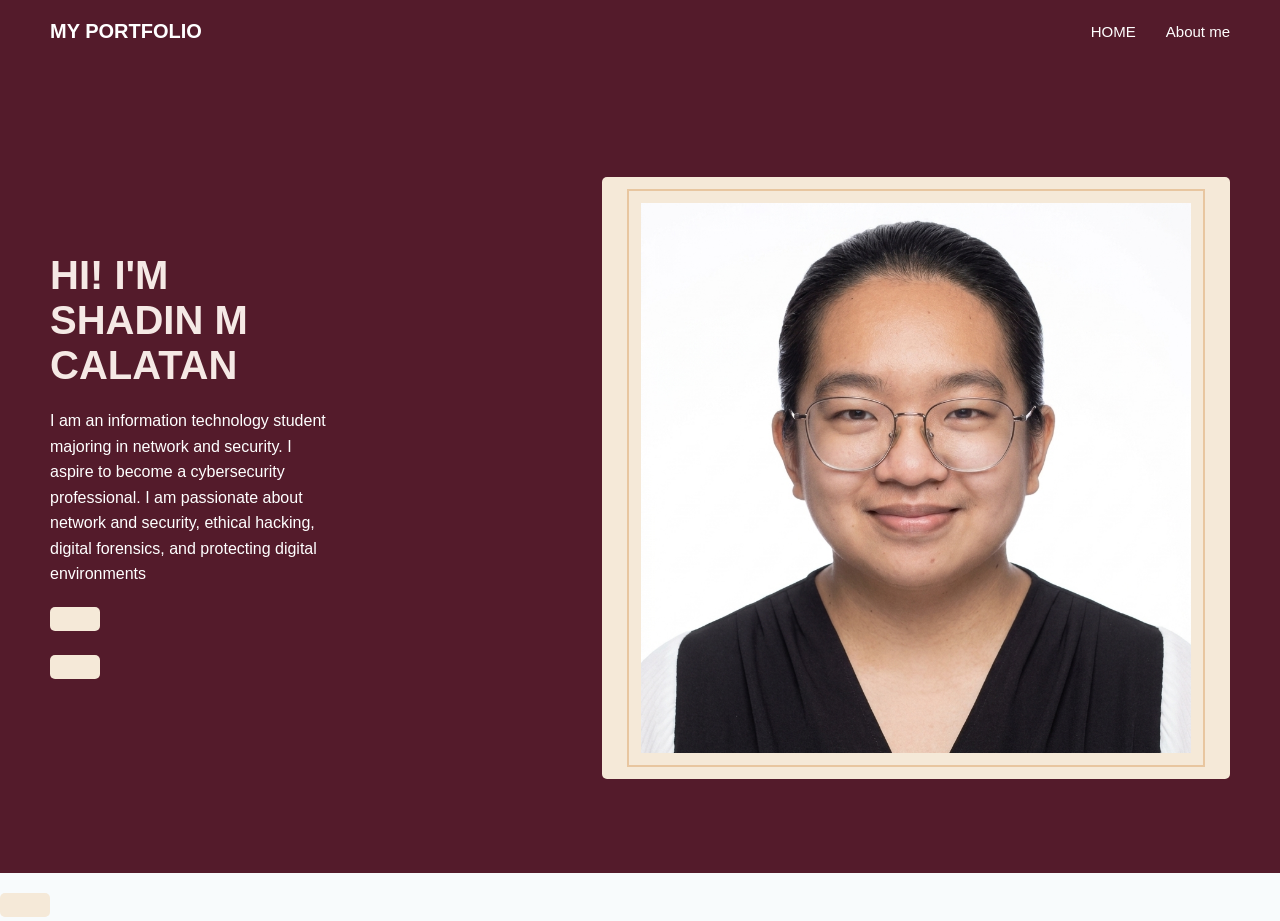
==== index.html @ 1f5990b4 "Update index.html" ====
<!DOCTYPE html>
<html>
  <head>
    <title>website portfolio</title>
    <link rel="stylesheet" href="styles.css" />
  </head>
  <body>
    <nav>
      <h2>MY PORTFOLIO</h2>
      <div class="compile">
        <ul>
      <li><a href="index.html">HOME</a></li>
      <li><a href="about me.html">About me</a></li>
        </ul>
      </div>
    </nav>
  <section id="home">
    <div class="page">
      <div class="intro">
        <h1>HI! I'M SHADIN M CALATAN</h1>
      <p>
         I am an information technology student majoring in network and security. 
        I aspire to become a cybersecurity professional. I am passionate about network and security, ethical hacking, digital forensics, and protecting digital environments
      </p>
        <a href="about me.html" class="about-button"About me→</a>
      </div>
    </div>
  <div class="picture">
      <img src="formal.png" alt="formal">
    </div>

  
    </section>
    
  </body>
</html>
---- styles.css ----
/* =====================================
   GENERAL SETTINGS
===================================== */

* {
    margin: 0;
    padding: 0;
    box-sizing: border-box;
}

html {
    scroll-behavior: smooth;
}

body {
    font-family: Arial, sans-serif;
    background-color: #f8fbfc;
    color: #142d4b;
}

/* =====================================
   NAVIGATION
===================================== */

nav {
    background-color: #541B2B;
    padding: 20px 50px;
   display: flex;
   justify-content: space-between;
   align-items: center;
}

nav h2{
    color: white;
    font-size: 20px;
}

.compile ul{
   display: flex;
    list-style: none;
    gap: 30px;
}

.compile ul li a {
    color: white;
    text-decoration: none;
    font-size: 15px;
}

/* =====================================
   HOME PAGE
===================================== */

#home {
    background-color: #541B2B;
    min-height: 90vh;
    padding: 50px;
    display: flex;
    justify-content: space-around;
    align-items: center;
}

/* INTRODUCTION */

.intro {
    width: 50%;
}

.intro h1 {
    color: #F5E9E5;
    font-size: 40px;
    margin-bottom: 20px;
}

.intro p {
    color: white;
    font-size: 16px;
    line-height: 1.6;
}

/* HOME PICTURE */

.picture {
    background-color: #F5E9D8;
    padding: 12px;
    border: 2px solid #E8C6A0;
}

.picture img {
    width: 550px;
    height: 550px;
    object-fit: cover;
    display: block;
}

/* =====================================
   ABOUT ME PAGE
===================================== */

/*ABOUT ME BACKGROUND*/

#about-me {
    background-color: #F5E9D8;
    min-height: 100vh;
    padding: 50px;
}

.about-button {
    display: inline-block;
    background-color: #F5E9D8;
    color: #541B2B;
    padding: 12px 25px;
    margin-top: 20px;
    text-decoration: none;
    border-radius: 5px;
    font-size: 16px;
}

.about-button:hover {
    background-color: #E8C6A0;
}

/* ABOUT ME TITLE */

.main {
    background-color: #541B2B;
    text-align: center;
    padding: 30px;
    margin-bottom: 30px;
}

.main h1 {
    color: white;
    font-size: 32px;
}

/* ABOUT ME CONTENT */

.personal-intro {
    display: grid;
    grid-template-columns: 1fr 1fr;
    gap: 25px;
}

/* INFORMATION CARDS */

.personal-info,
.education,
.personal-intrest,
.my-information {
    background-color: white;
    padding: 25px;
    border: 1px solid #E8DCD5;
}

/* CARD HEADINGS */

.personal-intro h3 {
    color: #541B2B;
    font-size: 20px;
    margin-bottom: 15px;
}

/* CARD PARAGRAPHS */

.personal-intro p {
    color: #333333;
    font-size: 15px;
    line-height: 1.6;
    margin-bottom: 10px;
}

/* PERSONAL INTEREST AND ABOUT ME DESCRIPTION */

.personal-intrest p,
.my-information p {
    text-align: justify;
}

/* PREVIOUS BUTTON */

.previous-button {
    display: inline-block;
    background-color: #541B2B;
    color: white;
    padding: 10px 20px;
    margin-bottom: 20px;
    text-decoration: none;
    border-radius: 5px;
}

.previous-button:hover {
    background-color: #7A3045;
}

/* CLICKABLE CARD TITLES */

.personal-intro summary {
    color: #541B2B;
    font-size: 20px;
    font-weight: bold;
    cursor: pointer;
    margin-bottom: 15px;
}

/* =====================================
   TABLET RESPONSIVE
===================================== */

@media (max-width: 800px) {

    #about-me {
        padding: 30px;
    }

    .personal-intro {
        grid-template-columns: 1fr;
    }

}

/* =====================================
   MOBILE RESPONSIVE
===================================== */

@media (max-width: 600px) {

    nav {
        padding: 15px;
    }

    .compile ul {
        justify-content: center;
        gap: 20px;
    }

    #about-me {
        padding: 20px;
    }

    .main h1 {
        font-size: 24px;
    }

    .personal-intro {
        grid-template-columns: 1fr;
        gap: 15px;
    }

    .personal-info,
    .education,
    .personal-intrest,
    .my-information {
        padding: 20px;
    }

}
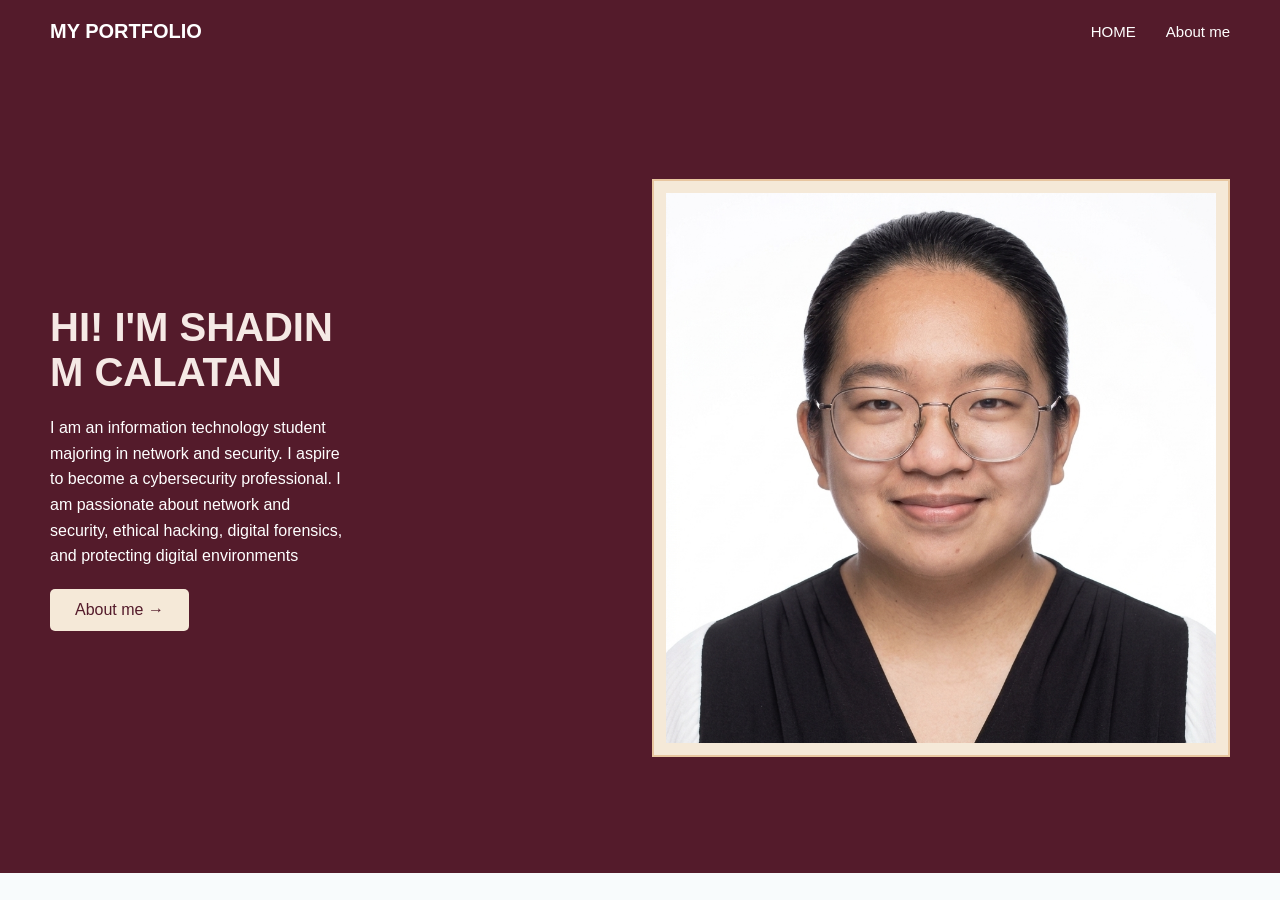
==== commit 461e31d2: "Update index.html" ====
--- a/index.html
+++ b/index.html
@@ -21,8 +21,8 @@
       <p>
          I am an information technology student majoring in network and security. 
         I aspire to become a cybersecurity professional. I am passionate about network and security, ethical hacking, digital forensics, and protecting digital environments
-      </p>
-        <a href="about me.html" class="about-button"About me→</a>
+</p>
+<a href="about me.html" class="about-button">About me →</a>
       </div>
     </div>
   <div class="picture">
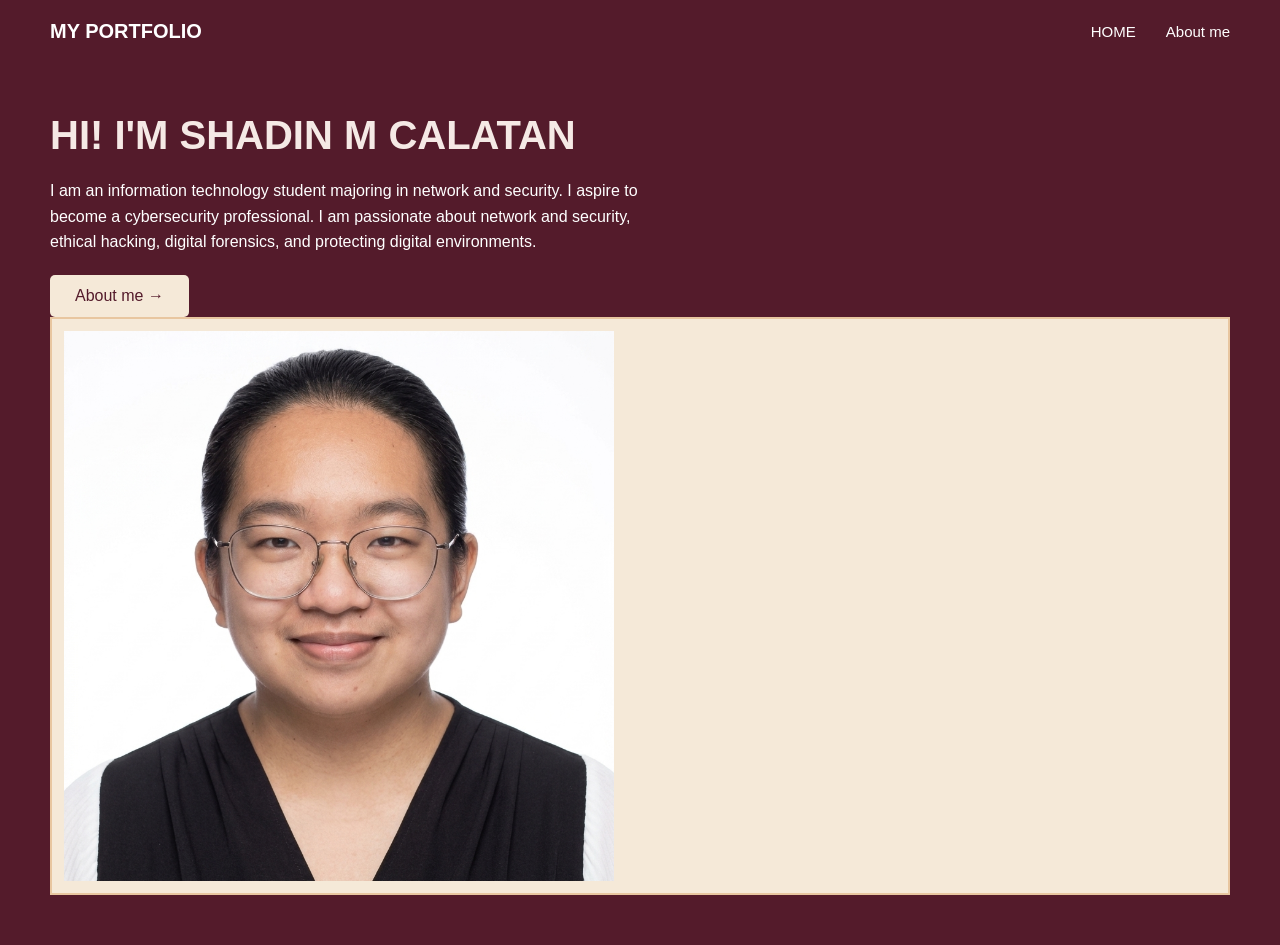
==== commit 91f665d4: "Update index.html" ====
--- a/index.html
+++ b/index.html
@@ -1,36 +1,54 @@
+
 <!DOCTYPE html>
 <html>
-  <head>
-    <title>website portfolio</title>
-    <link rel="stylesheet" href="styles.css" />
-  </head>
-  <body>
+<head>
+    <title>Website Portfolio</title>
+    <link rel="stylesheet" href="styles.css">
+</head>
+
+<body>
+
+    <!-- Navigation Bar -->
     <nav>
-      <h2>MY PORTFOLIO</h2>
-      <div class="compile">
-        <ul>
-      <li><a href="index.html">HOME</a></li>
-      <li><a href="about me.html">About me</a></li>
-        </ul>
-      </div>
+        <h2>MY PORTFOLIO</h2>
+
+        <div class="compile">
+            <ul>
+                <li><a href="index.html">HOME</a></li>
+                <li><a href="about me.html">About me</a></li>
+            </ul>
+        </div>
     </nav>
-  <section id="home">
-    <div class="page">
-      <div class="intro">
-        <h1>HI! I'M SHADIN M CALATAN</h1>
-      <p>
-         I am an information technology student majoring in network and security. 
-        I aspire to become a cybersecurity professional. I am passionate about network and security, ethical hacking, digital forensics, and protecting digital environments
-</p>
-<a href="about me.html" class="about-button">About me →</a>
-      </div>
-    </div>
-  <div class="picture">
-      <img src="formal.png" alt="formal">
-    </div>
 
-  
+    <!-- Home Section -->
+    <section id="home">
+
+        <div class="page">
+
+            <div class="intro">
+                <h1>HI! I'M SHADIN M CALATAN</h1>
+
+                <p>
+                    I am an information technology student majoring in
+                    network and security. I aspire to become a cybersecurity
+                    professional. I am passionate about network and security,
+                    ethical hacking, digital forensics, and protecting
+                    digital environments.
+                </p>
+
+                <a href="about me.html" class="about-button">
+                    About me →
+                </a>
+            </div>
+
+            <div class="picture">
+                <img src="formal.png" alt="My formal picture">
+            </div>
+
+        </div>
+
     </section>
-    
-  </body>
+
+</body>
 </html>
+
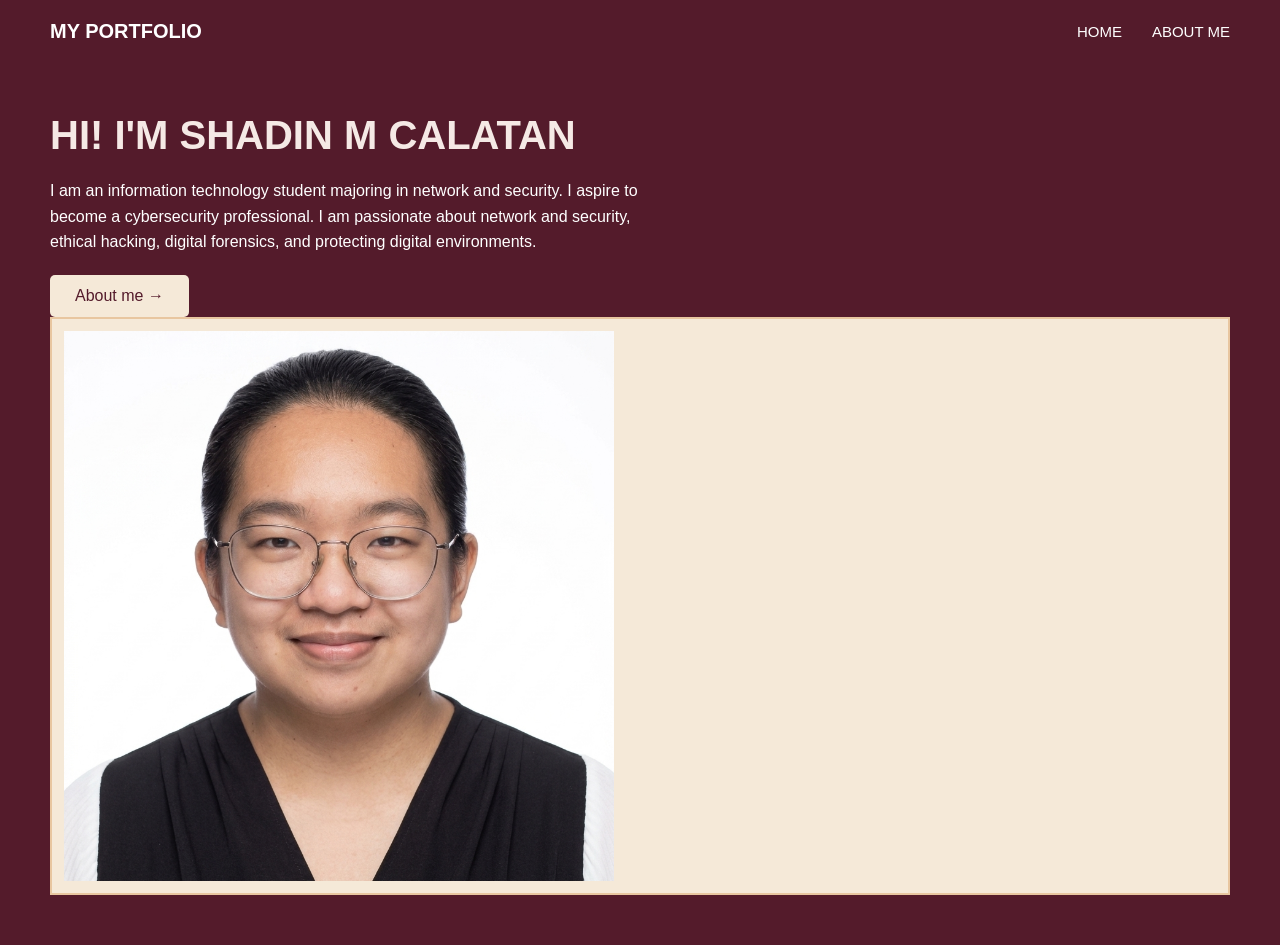
==== commit 2d95d4c6: "Update index.html" ====
--- a/index.html
+++ b/index.html
@@ -15,7 +15,7 @@
         <div class="compile">
             <ul>
                 <li><a href="index.html">HOME</a></li>
-                <li><a href="about me.html">About me</a></li>
+                <li><a href="about me.html">ABOUT ME</a></li>
             </ul>
         </div>
     </nav>
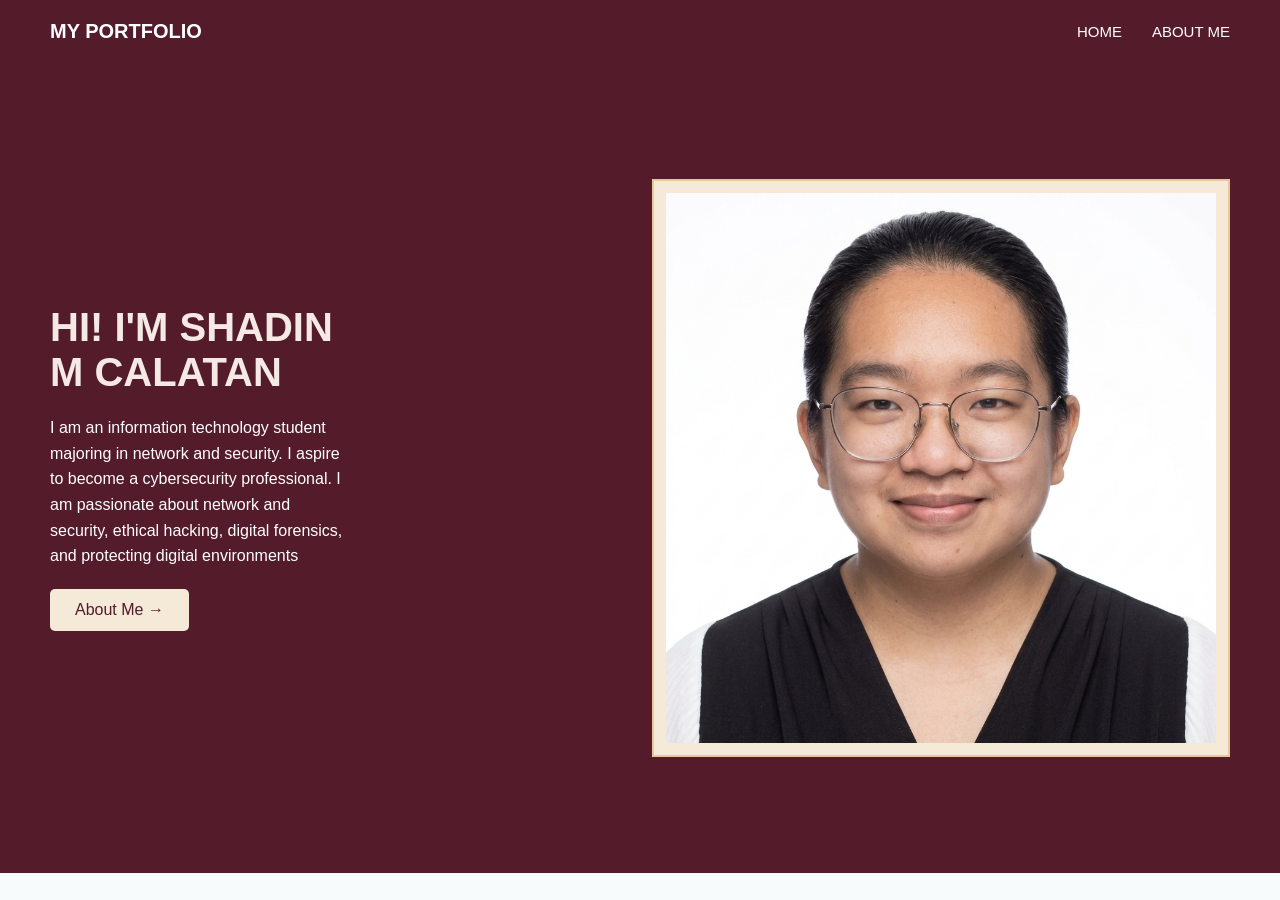
==== commit d3f3e81e: "Update index.html" ====
--- a/index.html
+++ b/index.html
@@ -1,54 +1,37 @@
-
 <!DOCTYPE html>
 <html>
-<head>
-    <title>Website Portfolio</title>
-    <link rel="stylesheet" href="styles.css">
-</head>
+  <head>
+    <title>website portfolio</title>
+    <link rel="stylesheet" href="styles.css" />
+  </head>
+  <body>
+    <nav>
+      <h2>MY PORTFOLIO</h2>
+      <div class="compile">
+        <ul>
+      <li><a href="index.html">HOME</a></li>
+      <li><a href="about me.html">ABOUT ME</a></li>
+        </ul>
+      </div>
+    </nav>
+  <section id="home">
+    <div class="page">
+      <div class="intro">
+        <h1>HI! I'M SHADIN M CALATAN</h1>
+      <p>
+         I am an information technology student majoring in network and security. 
+        I aspire to become a cybersecurity professional. I am passionate about network and security, ethical hacking, digital forensics, and protecting digital environments
+      </p>
+        <a href="about me.html" class="about-button">About Me →</a>
+      </div>
+    </div>
+  <div class="picture">
+      <img src="formal.png" alt="formal">
+    </div>
 
-<body>
-
-    <!-- Navigation Bar -->
-    <nav>
-        <h2>MY PORTFOLIO</h2>
-
-        <div class="compile">
-            <ul>
-                <li><a href="index.html">HOME</a></li>
-                <li><a href="about me.html">ABOUT ME</a></li>
-            </ul>
-        </div>
-    </nav>
-
-    <!-- Home Section -->
-    <section id="home">
-
-        <div class="page">
-
-            <div class="intro">
-                <h1>HI! I'M SHADIN M CALATAN</h1>
-
-                <p>
-                    I am an information technology student majoring in
-                    network and security. I aspire to become a cybersecurity
-                    professional. I am passionate about network and security,
-                    ethical hacking, digital forensics, and protecting
-                    digital environments.
-                </p>
-
-                <a href="about me.html" class="about-button">
-                    About me →
-                </a>
-            </div>
-
-            <div class="picture">
-                <img src="formal.png" alt="My formal picture">
-            </div>
-
-        </div>
-
+  
     </section>
-
-</body>
+    
+  </body>
 </html>
 
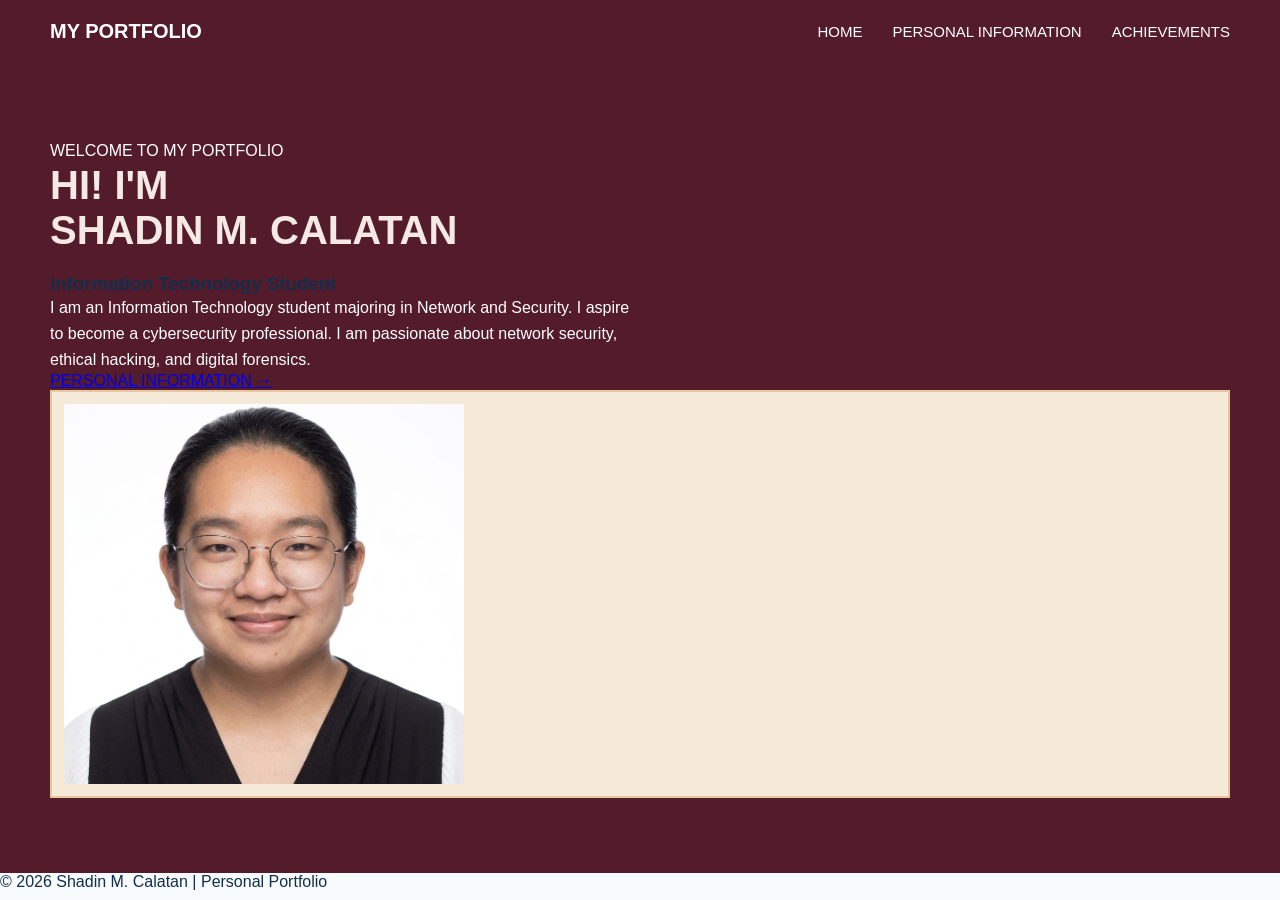
==== commit 12986d49: "Update index.html" ====
--- a/index.html
+++ b/index.html
@@ -1,37 +1,102 @@
+
 <!DOCTYPE html>
-<html>
-  <head>
-    <title>website portfolio</title>
-    <link rel="stylesheet" href="styles.css" />
-  </head>
-  <body>
-    <nav>
-      <h2>MY PORTFOLIO</h2>
-      <div class="compile">
-        <ul>
-      <li><a href="index.html">HOME</a></li>
-      <li><a href="about me.html">ABOUT ME</a></li>
-        </ul>
-      </div>
+<html lang="en">
+
+<head>
+    <meta charset="UTF-8">
+    <meta name="viewport" content="width=device-width, initial-scale=1.0">
+
+    <title>Home | Shadin M. Calatan</title>
+
+    <link rel="stylesheet" href="styles.css">
+</head>
+
+<body>
+
+    <!-- NAVIGATION BAR -->
+    <nav class="navbar">
+
+        <h2 class="logo">MY PORTFOLIO</h2>
+
+        <div class="compile">
+            <ul>
+                <li>
+                    <a href="index.html" class="active">HOME</a>
+                </li>
+
+                <li>
+                    <a href="personal information.html">
+                        PERSONAL INFORMATION
+                    </a>
+                </li>
+
+                <li>
+                    <a href="achivements.html">
+                        ACHIEVEMENTS
+                    </a>
+                </li>
+            </ul>
+        </div>
+
     </nav>
-  <section id="home">
-    <div class="page">
-      <div class="intro">
-        <h1>HI! I'M SHADIN M CALATAN</h1>
-      <p>
-         I am an information technology student majoring in network and security. 
-        I aspire to become a cybersecurity professional. I am passionate about network and security, ethical hacking, digital forensics, and protecting digital environments
-      </p>
-        <a href="about me.html" class="about-button">About Me →</a>
-      </div>
-    </div>
-  <div class="picture">
-      <img src="formal.png" alt="formal">
-    </div>
 
-  
+
+    <!-- HOME SECTION -->
+    <section id="home">
+
+        <div class="page">
+
+            <!-- LEFT SIDE: INTRODUCTION -->
+            <div class="intro">
+
+                <p class="welcome">WELCOME TO MY PORTFOLIO</p>
+
+                <h1>
+                    HI! I'M<br>
+                    SHADIN M. CALATAN
+                </h1>
+
+                <h3>Information Technology Student</h3>
+
+                <p>
+                    I am an Information Technology student majoring
+                    in Network and Security. I aspire to become a
+                    cybersecurity professional.
+
+                    I am passionate about network security,
+                    ethical hacking, and digital forensics.
+                </p>
+
+                <a href="personal information.html"
+                   class="personal-info-button">
+                    PERSONAL INFORMATION →
+                </a>
+
+            </div>
+
+
+            <!-- RIGHT SIDE: PROFILE PICTURE -->
+            <div class="picture">
+
+                <img src="formal.png"
+                     alt="My formal portrait">
+
+            </div>
+
+        </div>
+
     </section>
-    
-  </body>
+
+
+    <!-- FOOTER -->
+    <footer class="footer">
+
+        <p>
+            © 2026 Shadin M. Calatan | Personal Portfolio
+        </p>
+
+    </footer>
+
+</body>
 </html>
 
--- a/styles.css
+++ b/styles.css
@@ -87,8 +87,8 @@
 }
 
 .picture img {
-    width: 550px;
-    height: 550px;
+    width: 400px;
+    height: 380px;
     object-fit: cover;
     display: block;
 }
@@ -257,3 +257,4 @@
 }
 
 
+
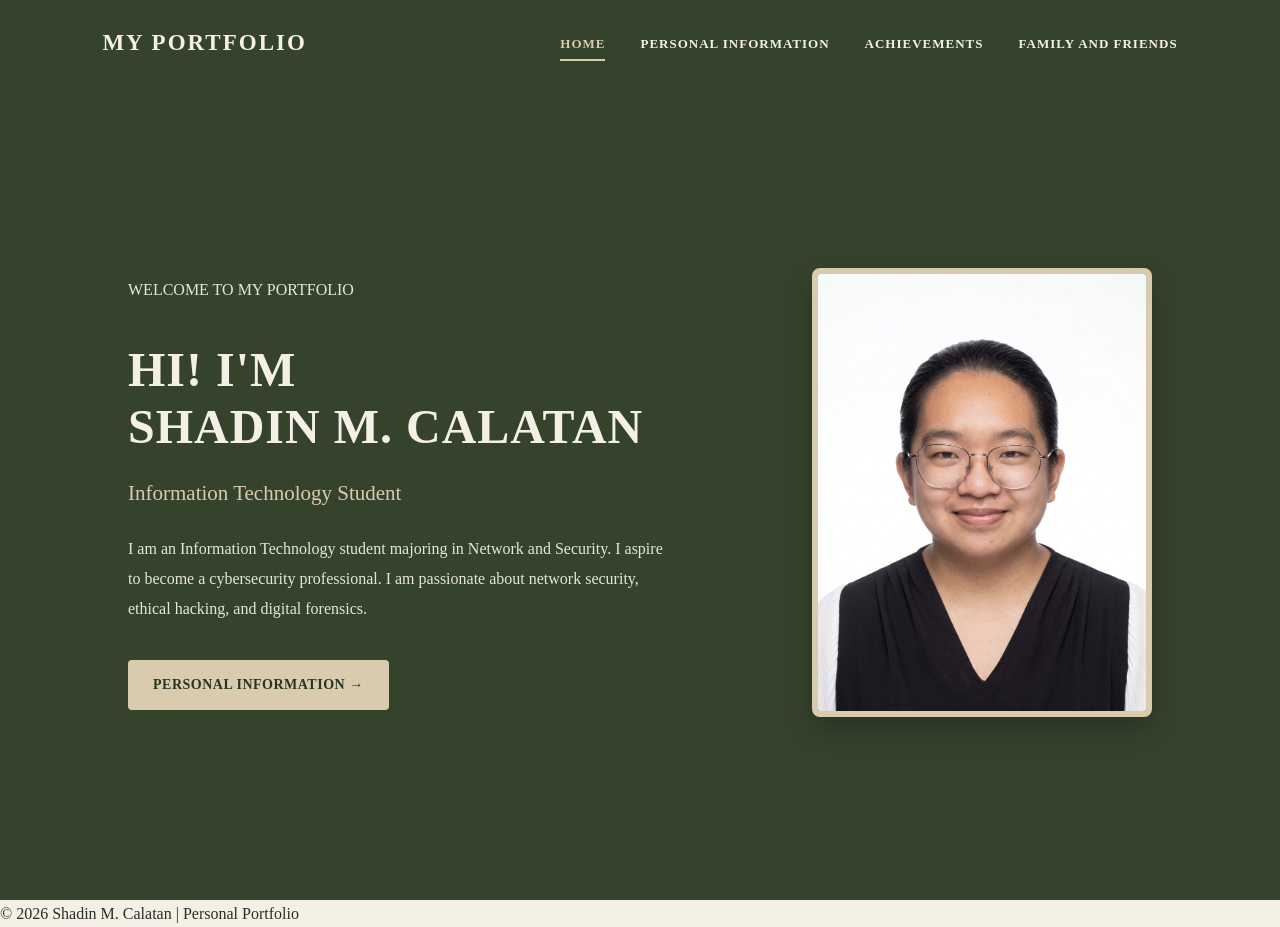
==== commit 83b9915f: "Update index.html" ====
--- a/index.html
+++ b/index.html
@@ -35,6 +35,13 @@
                         ACHIEVEMENTS
                     </a>
                 </li>
+
+                <li>
+                    <a href="family and friends.html">
+                        FAMILY AND FRIENDS
+                    </a>
+                </li>
+
             </ul>
         </div>
 
@@ -99,4 +106,3 @@
 
 </body>
 </html>
-
--- a/styles.css
+++ b/styles.css
@@ -1,260 +1,656 @@
-/* =====================================
-   GENERAL SETTINGS
-===================================== */
-
+
+/* =========================================
+   SHADIN M. CALATAN - PERSONAL PORTFOLIO
+   FORMAL OLIVE GREEN THEME
+========================================= */
+
+/* GENERAL RESET */
 * {
     margin: 0;
     padding: 0;
     box-sizing: border-box;
-}
-
-html {
     scroll-behavior: smooth;
 }
 
+:root {
+    --olive: #35432D;
+    --dark-olive: #293524;
+    --sage: #899477;
+    --cream: #F5F0E5;
+    --ivory: #FAF8F1;
+    --beige: #D9CBAE;
+    --charcoal: #292D27;
+    --gray: #77796E;
+}
+
 body {
-    font-family: Arial, sans-serif;
-    background-color: #f8fbfc;
-    color: #142d4b;
-}
-
-/* =====================================
-   NAVIGATION
-===================================== */
-
-nav {
-    background-color: #541B2B;
-    padding: 20px 50px;
-   display: flex;
-   justify-content: space-between;
-   align-items: center;
-}
-
-nav h2{
-    color: white;
-    font-size: 20px;
-}
-
-.compile ul{
-   display: flex;
+    font-family: 'Georgia', 'Times New Roman', serif;
+    background-color: var(--cream);
+    color: var(--charcoal);
+    line-height: 1.7;
+}
+
+/* =========================================
+   NAVIGATION BAR
+========================================= */
+
+.navbar {
+    width: 100%;
+    min-height: 85px;
+    padding: 18px 8%;
+    background-color: var(--olive);
+
+    display: flex;
+    justify-content: space-between;
+    align-items: center;
+
+    box-shadow: 0 3px 12px rgba(0, 0, 0, 0.15);
+}
+
+.logo {
+    color: var(--cream);
+    font-size: 23px;
+    letter-spacing: 2px;
+    font-weight: bold;
+}
+
+.compile ul {
+    display: flex;
+    align-items: center;
+    gap: 35px;
     list-style: none;
-    gap: 30px;
 }
 
 .compile ul li a {
-    color: white;
     text-decoration: none;
-    font-size: 15px;
-}
-
-/* =====================================
+    color: var(--cream);
+    font-size: 13px;
+    font-weight: bold;
+    letter-spacing: 1px;
+    transition: 0.3s ease;
+    padding-bottom: 8px;
+}
+
+.compile ul li a:hover,
+.compile ul li a.active {
+    color: var(--beige);
+    border-bottom: 2px solid var(--beige);
+}
+
+/* =========================================
    HOME PAGE
-===================================== */
+========================================= */
 
 #home {
-    background-color: #541B2B;
-    min-height: 90vh;
-    padding: 50px;
+    min-height: calc(100vh - 85px);
+    background-color: var(--olive);
+    color: var(--cream);
+
     display: flex;
-    justify-content: space-around;
     align-items: center;
+    justify-content: center;
+
+    padding: 70px 10%;
+}
+
+.page {
+    width: 100%;
+    max-width: 1150px;
+
+    display: flex;
+    align-items: center;
+    justify-content: space-between;
+    gap: 70px;
 }
 
 /* INTRODUCTION */
 
 .intro {
-    width: 50%;
+    flex: 1;
 }
 
 .intro h1 {
-    color: #F5E9E5;
-    font-size: 40px;
+    font-size: clamp(30px, 4vw, 48px);
+    line-height: 1.2;
     margin-bottom: 20px;
+    letter-spacing: 1px;
+}
+
+.intro h3 {
+    color: var(--beige);
+    font-size: 21px;
+    margin-bottom: 22px;
+    font-weight: normal;
 }
 
 .intro p {
-    color: white;
+    max-width: 550px;
     font-size: 16px;
-    line-height: 1.6;
-}
-
-/* HOME PICTURE */
+    line-height: 1.9;
+    color: #E5E5DB;
+    margin-bottom: 35px;
+}
+
+/* PERSONAL INFORMATION BUTTON */
+
+.personal-info-button {
+    display: inline-block;
+    text-decoration: none;
+
+    background-color: var(--beige);
+    color: var(--dark-olive);
+
+    padding: 13px 25px;
+    border-radius: 4px;
+
+    font-size: 14px;
+    font-weight: bold;
+    letter-spacing: 0.5px;
+
+    transition: 0.3s ease;
+}
+
+.personal-info-button:hover {
+    background-color: var(--cream);
+    transform: translateY(-3px);
+}
+
+/* PROFILE PICTURE */
 
 .picture {
-    background-color: #F5E9D8;
-    padding: 12px;
-    border: 2px solid #E8C6A0;
+    flex: 0 0 340px;
+    display: flex;
+    justify-content: center;
 }
 
 .picture img {
-    width: 400px;
-    height: 380px;
+    width: 100%;
+    max-width: 500px;
+    height: auto;
+
     object-fit: cover;
-    display: block;
-}
-
-/* =====================================
-   ABOUT ME PAGE
-===================================== */
-
-/*ABOUT ME BACKGROUND*/
-
-#about-me {
-    background-color: #F5E9D8;
+
+    border: 6px solid var(--beige);
+    border-radius: 8px;
+
+    box-shadow: 0 12px 30px rgba(0, 0, 0, 0.25);
+}
+
+/* =========================================
+   PERSONAL INFORMATION PAGE
+========================================= */
+
+#personal {
     min-height: 100vh;
-    padding: 50px;
-}
-
-.about-button {
+    padding: 65px 10%;
+    background-color: var(--cream);
+}
+
+/* PAGE HEADING */
+
+.main {
+    text-align: center;
+    margin-bottom: 35px;
+}
+
+.main h1 {
+    color: var(--olive);
+    font-size: 36px;
+    letter-spacing: 1px;
+    margin-bottom: 10px;
+}
+
+.main p {
+    color: var(--gray);
+    font-size: 16px;
+}
+
+/* PREVIOUS BUTTON */
+
+.previous-button {
     display: inline-block;
-    background-color: #F5E9D8;
-    color: #541B2B;
-    padding: 12px 25px;
-    margin-top: 20px;
+    margin-bottom: 30px;
+
     text-decoration: none;
-    border-radius: 5px;
-    font-size: 16px;
-}
-
-.about-button:hover {
-    background-color: #E8C6A0;
-}
-
-/* ABOUT ME TITLE */
-
-.main {
-    background-color: #541B2B;
-    text-align: center;
-    padding: 30px;
-    margin-bottom: 30px;
-}
-
-.main h1 {
-    color: white;
-    font-size: 32px;
-}
-
-/* ABOUT ME CONTENT */
+    color: var(--olive);
+
+    border: 1px solid var(--olive);
+    padding: 9px 20px;
+
+    border-radius: 4px;
+    font-size: 14px;
+    font-weight: bold;
+
+    transition: 0.3s ease;
+}
+
+.previous-button:hover {
+    background-color: var(--olive);
+    color: var(--cream);
+}
+
+/* PERSONAL INFORMATION CONTAINER */
 
 .personal-intro {
-    display: grid;
-    grid-template-columns: 1fr 1fr;
-    gap: 25px;
-}
-
-/* INFORMATION CARDS */
+    max-width: 950px;
+    margin: auto;
+}
+
+/* EXPANDABLE SECTIONS */
 
 .personal-info,
 .education,
-.personal-intrest,
-.my-information {
-    background-color: white;
-    padding: 25px;
-    border: 1px solid #E8DCD5;
-}
-
-/* CARD HEADINGS */
-
-.personal-intro h3 {
-    color: #541B2B;
-    font-size: 20px;
-    margin-bottom: 15px;
-}
-
-/* CARD PARAGRAPHS */
-
-.personal-intro p {
-    color: #333333;
+.personal-interest,
+.personal-art,
+.medicalmission,
+.certificate {
+    background-color: var(--ivory);
+
+    margin-bottom: 20px;
+    padding: 22px 25px;
+
+    border: 1px solid #DED9CA;
+    border-left: 5px solid var(--olive);
+
+    border-radius: 6px;
+
+    box-shadow: 0 4px 12px rgba(0, 0, 0, 0.05);
+
+    transition: 0.3s ease;
+}
+
+.personal-info:hover,
+.education:hover,
+.personal-interest:hover,
+.personal-art:hover,
+.medicalmission:hover,
+.certificate:hover {
+    box-shadow: 0 7px 18px rgba(0, 0, 0, 0.10);
+}
+
+/* SUMMARY HEADINGS */
+
+details summary {
+    color: var(--olive);
+
+    font-size: 18px;
+    font-weight: bold;
+    letter-spacing: 0.5px;
+
+    cursor: pointer;
+    list-style: none;
+
+    display: flex;
+    justify-content: space-between;
+    align-items: center;
+}
+
+/* REMOVE DEFAULT MARKER */
+
+details summary::-webkit-details-marker {
+    display: none;
+}
+
+/* CUSTOM ARROW */
+
+details summary::after {
+    content: "+";
+    color: var(--sage);
+    font-size: 24px;
+    font-weight: normal;
+}
+
+details[open] summary::after {
+    content: "−";
+}
+
+/* DETAILS CONTENT */
+
+details[open] summary {
+    padding-bottom: 15px;
+    border-bottom: 1px solid #DED9CA;
+    margin-bottom: 18px;
+}
+
+details p {
+    color: #55594E;
     font-size: 15px;
-    line-height: 1.6;
+    line-height: 1.9;
+    margin-bottom: 12px;
+}
+
+details p:last-child {
+    margin-bottom: 0;
+}
+
+details strong {
+    color: var(--olive);
+}
+
+/* EMAIL LINK */
+
+details a {
+    color: #68794F;
+    text-decoration: none;
+}
+
+details a:hover {
+    text-decoration: underline;
+}
+
+/* =========================================
+   ARTWORK GALLERY
+========================================= */
+
+.art-gallery {
+    display: grid;
+    grid-template-columns: repeat(2, 1fr);
+    gap: 20px;
+    margin-top: 15px;
+}
+
+.art-gallery img {
+    width: 100%;
+    height: 300px;
+
+    object-fit: contain;
+
+    background-color: #EAE6DA;
+    padding: 10px;
+
+    border: 1px solid #DED9CA;
+    border-radius: 5px;
+
+    transition: 0.3s ease;
+}
+
+.art-gallery img:hover {
+    transform: scale(1.02);
+    box-shadow: 0 6px 15px rgba(0, 0, 0, 0.12);
+}
+
+/* =========================================
+   ACHIEVEMENTS PAGE
+========================================= */
+
+#achievement {
+    min-height: 100vh;
+    padding: 65px 10%;
+    background-color: var(--cream);
+}
+
+/* ACHIEVEMENTS HEADING */
+
+.ach {
+    text-align: center;
+    margin-bottom: 35px;
+}
+
+.ach h1 {
+    color: var(--olive);
+    font-size: 36px;
+    letter-spacing: 1px;
     margin-bottom: 10px;
 }
 
-/* PERSONAL INTEREST AND ABOUT ME DESCRIPTION */
-
-.personal-intrest p,
-.my-information p {
-    text-align: justify;
-}
-
-/* PREVIOUS BUTTON */
-
-.previous-button {
+.ach p {
+    color: var(--gray);
+    font-size: 16px;
+}
+
+/* ACHIEVEMENT GALLERY */
+
+.images {
+    max-width: 950px;
+    margin: auto;
+}
+
+/* ACHIEVEMENT CONTENT */
+
+.achievement-content {
+    display: flex;
+    align-items: center;
+    gap: 30px;
+    margin-top: 15px;
+}
+
+.achievement-content img {
+    width: 45%;
+    max-height: 350px;
+
+    object-fit: contain;
+
+    background-color: #EAE6DA;
+    padding: 10px;
+
+    border: 1px solid #DED9CA;
+    border-radius: 5px;
+}
+
+.achievement-content p {
+    flex: 1;
+    color: #55594E;
+    font-size: 15px;
+    line-height: 1.9;
+}
+
+
+/* PREVIEW HOME BUTTON */
+.preview-button {
     display: inline-block;
-    background-color: #541B2B;
-    color: white;
-    padding: 10px 20px;
-    margin-bottom: 20px;
     text-decoration: none;
-    border-radius: 5px;
-}
-
-.previous-button:hover {
-    background-color: #7A3045;
-}
-
-/* CLICKABLE CARD TITLES */
-
-.personal-intro summary {
-    color: #541B2B;
-    font-size: 20px;
+    color: var(--olive);
+    background-color: var(--beige);
+
+    border: 1px solid var(--olive);
+    padding: 9px 20px;
+    border-radius: 4px;
+
+    font-size: 14px;
     font-weight: bold;
-    cursor: pointer;
-    margin-bottom: 15px;
-}
-
-/* =====================================
-   TABLET RESPONSIVE
-===================================== */
-
-@media (max-width: 800px) {
-
-    #about-me {
-        padding: 30px;
-    }
-
-    .personal-intro {
-        grid-template-columns: 1fr;
-    }
-
-}
-
-/* =====================================
-   MOBILE RESPONSIVE
-===================================== */
-
-@media (max-width: 600px) {
-
-    nav {
-        padding: 15px;
+
+    transition: 0.3s ease;
+}
+
+.preview-button:hover {
+    background-color: var(--olive);
+    color: var(--cream);
+    transform: translateY(-3px);
+}
+
+/* NEXT ACHIEVEMENTS BUTTON */
+.achievement-button {
+    display: inline-block;
+    text-decoration: none;
+    color: var(--olive);
+    background-color: var(--beige);
+
+    border: 1px solid var(--olive);
+    padding: 9px 20px;
+    border-radius: 4px;
+
+    font-size: 14px;
+    font-weight: bold;
+
+    transition: 0.3s ease;
+}
+
+.achievement-button:hover {
+    background-color: var(--olive);
+    color: var(--cream);
+    transform: translateY(-3px);
+}
+
+/* =========================================
+   RESPONSIVE DESIGN - TABLETS
+========================================= */
+
+@media screen and (max-width: 900px) {
+
+    .navbar {
+        padding: 18px 5%;
+    }
+
+    .compile ul {
+        gap: 18px;
+    }
+
+    .compile ul li a {
+        font-size: 11px;
+    }
+
+    #home {
+        padding: 60px 6%;
+    }
+
+    .page {
+        gap: 35px;
+    }
+
+    .picture {
+        flex-basis: 280px;
+    }
+
+    .picture img {
+        height: 370px;
+    }
+
+    #personal,
+    #achievement {
+        padding: 55px 6%;
+    }
+}
+
+/* =========================================
+   RESPONSIVE DESIGN - MOBILE
+========================================= */
+
+@media screen and (max-width: 600px) {
+
+    /* NAVIGATION */
+
+    .navbar {
+        flex-direction: column;
+        gap: 18px;
+        padding: 20px 12px;
+    }
+
+    .logo {
+        font-size: 21px;
+    }
+
+    .compile {
+        width: 100%;
     }
 
     .compile ul {
         justify-content: center;
-        gap: 20px;
-    }
-
-    #about-me {
-        padding: 20px;
-    }
-
-    .main h1 {
-        font-size: 24px;
-    }
-
-    .personal-intro {
-        grid-template-columns: 1fr;
+        flex-wrap: wrap;
         gap: 15px;
+    }
+
+    .compile ul li a {
+        font-size: 10px;
+    }
+
+    /* HOME PAGE */
+
+    #home {
+        padding: 45px 7%;
+    }
+
+    .page {
+        flex-direction: column-reverse;
+        text-align: center;
+        gap: 35px;
+    }
+
+    .intro h1 {
+        font-size: 30px;
+    }
+
+    .intro h3 {
+        font-size: 18px;
+    }
+
+    .intro p {
+        font-size: 14px;
+    }
+
+    .picture {
+        flex: none;
+        width: 100%;
+    }
+
+    .picture img {
+        width: 240px;
+        height: 300px;
+    }
+
+    /* PERSONAL INFORMATION */
+
+    #personal,
+    #achievement {
+        padding: 40px 6%;
+    }
+
+    .main h1,
+    .ach h1 {
+        font-size: 27px;
+    }
+
+    .main p,
+    .ach p {
+        font-size: 14px;
     }
 
     .personal-info,
     .education,
-    .personal-intrest,
-    .my-information {
-        padding: 20px;
-    }
-
-}
-
-
-
+    .personal-interest,
+    .personal-art,
+    .medicalmission,
+    .certificate {
+        padding: 18px;
+    }
+
+    details summary {
+        font-size: 15px;
+    }
+
+    details p {
+        font-size: 14px;
+    }
+
+    /* ARTWORKS */
+
+    .art-gallery {
+        grid-template-columns: 1fr;
+    }
+
+    .art-gallery img {
+        height: 260px;
+    }
+
+    /* ACHIEVEMENTS */
+
+    .achievement-content {
+        flex-direction: column;
+        align-items: stretch;
+        gap: 18px;
+    }
+
+    .achievement-content img {
+        width: 100%;
+        max-height: 300px;
+    }
+
+    .achievement-content p {
+        font-size: 14px;
+    }
+
+}
+
+
+
+
+
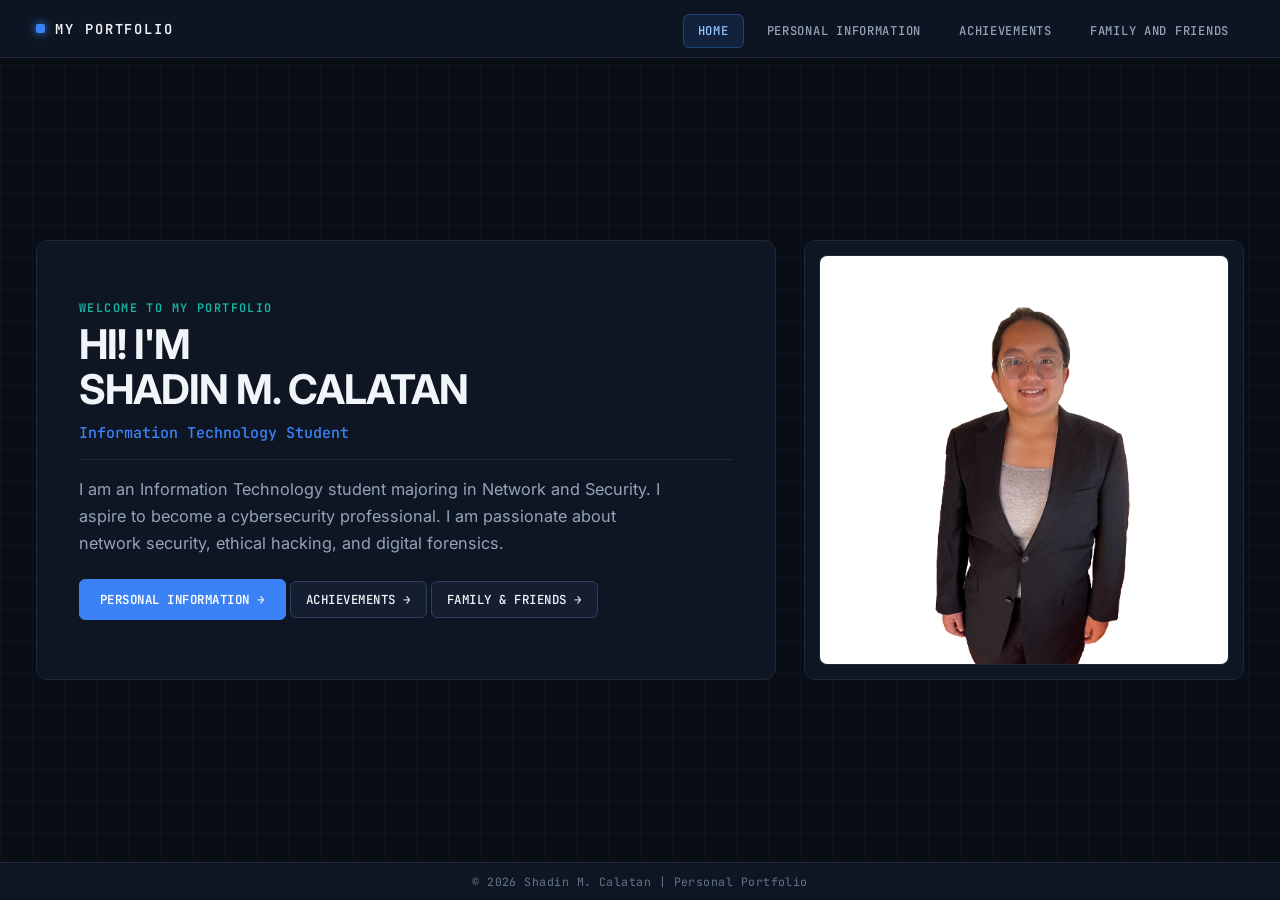
==== commit 17b2d526: "Update index.html" ====
--- a/index.html
+++ b/index.html
@@ -1,4 +1,3 @@
-
 <!DOCTYPE html>
 <html lang="en">
 
@@ -41,7 +40,6 @@
                         FAMILY AND FRIENDS
                     </a>
                 </li>
-
             </ul>
         </div>
 
@@ -74,10 +72,22 @@
                     ethical hacking, and digital forensics.
                 </p>
 
-                <a href="personal information.html"
-                   class="personal-info-button">
-                    PERSONAL INFORMATION →
-                </a>
+                <div class="home-cta-group">
+                    <a href="personal information.html"
+                       class="personal-info-button">
+                        PERSONAL INFORMATION →
+                    </a>
+
+                    <a href="achivements.html"
+                       class="achievement-button">
+                        ACHIEVEMENTS →
+                    </a>
+
+                    <a href="family and friends.html"
+                       class="preview-button">
+                        FAMILY &amp; FRIENDS →
+                    </a>
+                </div>
 
             </div>
 
--- a/styles.css
+++ b/styles.css
@@ -1,656 +1,824 @@
-
-/* =========================================
-   SHADIN M. CALATAN - PERSONAL PORTFOLIO
-   FORMAL OLIVE GREEN THEME
-========================================= */
-
-/* GENERAL RESET */
+@import url('https://fonts.googleapis.com/css2?family=Inter:wght@400;500;600;700&family=JetBrains+Mono:wght@400;500;600&display=swap');
+
+:root {
+    --bg-canvas: #090D16;
+    --bg-surface: #0F1623;
+    --bg-elevated: #141E30;
+    --border-subtle: #1E293B;
+    --border-strong: #2E3F5B;
+
+    --text-primary: #F1F5F9;
+    --text-secondary: #94A3B8;
+    --text-muted: #64748B;
+
+    --accent-cobalt: #3B82F6;
+    --accent-teal: #14B8A6;
+    --accent-amber: #F59E0B;
+    --accent-indigo: #6366F1;
+
+    --tint-cobalt: rgba(59, 130, 246, 0.12);
+    --tint-teal: rgba(20, 184, 166, 0.12);
+    --tint-amber: rgba(245, 158, 11, 0.12);
+    --tint-indigo: rgba(99, 102, 241, 0.12);
+
+    --nav-h: 58px;
+    --footer-h: 38px;
+}
+
 * {
+    box-sizing: border-box;
     margin: 0;
     padding: 0;
-    box-sizing: border-box;
-    scroll-behavior: smooth;
-}
-
-:root {
-    --olive: #35432D;
-    --dark-olive: #293524;
-    --sage: #899477;
-    --cream: #F5F0E5;
-    --ivory: #FAF8F1;
-    --beige: #D9CBAE;
-    --charcoal: #292D27;
-    --gray: #77796E;
-}
-
+}
+
+html,
 body {
-    font-family: 'Georgia', 'Times New Roman', serif;
-    background-color: var(--cream);
-    color: var(--charcoal);
-    line-height: 1.7;
-}
-
-/* =========================================
+    height: 100%;
+    background-color: var(--bg-canvas);
+    color: var(--text-primary);
+    font-family: 'Inter', -apple-system, BlinkMacSystemFont, sans-serif;
+    -webkit-font-smoothing: antialiased;
+}
+
+body {
+    background-image:
+        linear-gradient(to right, rgba(148, 163, 184, 0.04) 1px, transparent 1px),
+        linear-gradient(to bottom, rgba(148, 163, 184, 0.04) 1px, transparent 1px);
+    background-size: 32px 32px;
+    display: flex;
+    flex-direction: column;
+    justify-content: space-between;
+}
+
+a {
+    color: inherit;
+    text-decoration: none;
+}
+
+img {
+    display: block;
+    max-width: 100%;
+}
+
+/* =========================================================
    NAVIGATION BAR
-========================================= */
-
+   ========================================================= */
 .navbar {
-    width: 100%;
-    min-height: 85px;
-    padding: 18px 8%;
-    background-color: var(--olive);
-
-    display: flex;
+    height: var(--nav-h);
+    min-height: var(--nav-h);
+    padding: 0 36px;
+    background: rgba(15, 22, 35, 0.92);
+    border-bottom: 1px solid var(--border-subtle);
+    display: flex;
+    align-items: center;
     justify-content: space-between;
-    align-items: center;
-
-    box-shadow: 0 3px 12px rgba(0, 0, 0, 0.15);
+    gap: 16px;
+    z-index: 20;
 }
 
 .logo {
-    color: var(--cream);
-    font-size: 23px;
-    letter-spacing: 2px;
-    font-weight: bold;
+    font-family: 'JetBrains Mono', monospace;
+    font-size: 0.86rem;
+    font-weight: 600;
+    letter-spacing: 0.14em;
+    color: var(--text-primary);
+    display: flex;
+    align-items: center;
+    gap: 10px;
+    white-space: nowrap;
+}
+
+.logo::before {
+    content: "";
+    width: 9px;
+    height: 9px;
+    border-radius: 2px;
+    background: var(--accent-cobalt);
+    box-shadow: 0 0 10px var(--accent-cobalt);
 }
 
 .compile ul {
-    display: flex;
-    align-items: center;
-    gap: 35px;
     list-style: none;
+    display: flex;
+    align-items: center;
+    gap: 8px;
 }
 
 .compile ul li a {
-    text-decoration: none;
-    color: var(--cream);
-    font-size: 13px;
-    font-weight: bold;
-    letter-spacing: 1px;
-    transition: 0.3s ease;
-    padding-bottom: 8px;
-}
-
-.compile ul li a:hover,
+    font-family: 'JetBrains Mono', monospace;
+    font-size: 0.76rem;
+    font-weight: 500;
+    letter-spacing: 0.06em;
+    color: var(--text-secondary);
+    padding: 8px 14px;
+    border-radius: 6px;
+    border: 1px solid transparent;
+    transition: background-color 0.15s ease, color 0.15s ease, border-color 0.15s ease;
+    white-space: nowrap;
+}
+
+.compile ul li a:hover {
+    color: var(--text-primary);
+    background: var(--bg-elevated);
+    border-color: var(--border-subtle);
+}
+
 .compile ul li a.active {
-    color: var(--beige);
-    border-bottom: 2px solid var(--beige);
-}
-
-/* =========================================
-   HOME PAGE
-========================================= */
-
+    color: #93C5FD;
+    background: var(--tint-cobalt);
+    border-color: rgba(59, 130, 246, 0.35);
+}
+
+/* =========================================================
+   SHARED SECTION & TYPOGRAPHY ELEMENTS
+   ========================================================= */
+.welcome {
+    font-family: 'JetBrains Mono', monospace;
+    font-size: 0.74rem;
+    font-weight: 600;
+    letter-spacing: 0.12em;
+    text-transform: uppercase;
+    color: var(--accent-teal);
+    margin-bottom: 6px;
+}
+
+.page-navigation {
+    display: flex;
+    align-items: center;
+    gap: 10px;
+}
+
+.previous-button,
+.achievement-button,
+.preview-button,
+.personal-info-button {
+    font-family: 'JetBrains Mono', monospace;
+    font-size: 0.78rem;
+    font-weight: 500;
+    letter-spacing: 0.04em;
+    padding: 9px 15px;
+    border-radius: 6px;
+    border: 1px solid var(--border-strong);
+    background: var(--bg-elevated);
+    color: var(--text-primary);
+    display: inline-flex;
+    align-items: center;
+    gap: 6px;
+    transition: border-color 0.15s ease, background-color 0.15s ease, transform 0.15s ease;
+    white-space: nowrap;
+}
+
+.previous-button:hover,
+.achievement-button:hover,
+.preview-button:hover {
+    border-color: var(--accent-cobalt);
+    background: var(--tint-cobalt);
+}
+
+.personal-info-button {
+    margin-top: 22px;
+    padding: 11px 20px;
+    background: var(--accent-cobalt);
+    border-color: var(--accent-cobalt);
+    color: #FFFFFF;
+    font-weight: 600;
+}
+
+.personal-info-button:hover {
+    background: #2563EB;
+    border-color: #2563EB;
+    transform: translateY(-1px);
+}
+
+/* =========================================================
+   PAGE 1: HOME (#home) -> TEXT LEFT | SQUARE PICTURE RIGHT
+   ========================================================= */
 #home {
-    min-height: calc(100vh - 85px);
-    background-color: var(--olive);
-    color: var(--cream);
-
-    display: flex;
-    align-items: center;
+    flex: 1;
+    display: flex;
+    align-items: center;
+    padding: 20px 36px;
+    min-height: 0;
+}
+
+.page {
+    width: 100%;
+    max-width: 1380px;
+    margin: 0 auto;
+    display: grid;
+    grid-template-columns: 1.45fr 440px;
+    gap: 28px;
+    align-items: center;
+}
+
+.intro {
+    background: var(--bg-surface);
+    border: 1px solid var(--border-subtle);
+    border-radius: 12px;
+    padding: 36px 42px;
+    display: flex;
+    flex-direction: column;
     justify-content: center;
-
-    padding: 70px 10%;
-}
-
-.page {
-    width: 100%;
-    max-width: 1150px;
-
+    align-items: flex-start;
+    min-height: 440px;
+}
+
+.intro h1 {
+    font-size: clamp(2.15rem, 3.2vw, 3rem);
+    line-height: 1.08;
+    letter-spacing: -0.025em;
+    font-weight: 700;
+    color: var(--text-primary);
+    margin-bottom: 12px;
+}
+
+.intro h3 {
+    font-family: 'JetBrains Mono', monospace;
+    font-size: 0.94rem;
+    font-weight: 500;
+    color: var(--accent-cobalt);
+    width: 100%;
+    margin-bottom: 16px;
+    padding-bottom: 16px;
+    border-bottom: 1px solid var(--border-subtle);
+}
+
+.intro p:not(.welcome) {
+    font-size: 1.02rem;
+    line-height: 1.65;
+    color: var(--text-secondary);
+    max-width: 60ch;
+}
+
+.picture {
+    width: 440px;
+    height: 440px;
+    max-width: 100%;
+    aspect-ratio: 1 / 1;
+    background: var(--bg-surface);
+    border: 1px solid var(--border-subtle);
+    border-radius: 12px;
+    padding: 14px;
+    display: flex;
+    justify-content: center;
+    align-items: center;
+    justify-self: center;
+}
+
+.picture img {
+    width: 100%;
+    height: 100%;
+    object-fit: cover;
+    object-position: top center;
+    border-radius: 8px;
+    border: 1px solid var(--border-subtle);
+}
+
+/* =========================================================
+   PAGE 2: PERSONAL INFORMATION (#personal) -> SQUARE BENTO TILES
+   ========================================================= */
+#personal {
+    flex: 1;
+    display: flex;
+    flex-direction: column;
+    justify-content: center;
+    gap: 16px;
+    padding: 16px 36px;
+    max-width: 1380px;
+    width: 100%;
+    margin: 0 auto;
+    min-height: 0;
+}
+
+.personal-top-bar {
     display: flex;
     align-items: center;
     justify-content: space-between;
-    gap: 70px;
-}
-
-/* INTRODUCTION */
-
-.intro {
+    gap: 16px;
+}
+
+.main h1 {
+    font-size: 1.45rem;
+    font-weight: 700;
+    letter-spacing: -0.02em;
+    line-height: 1.15;
+}
+
+.main p:not(.welcome) {
+    font-size: 0.88rem;
+    color: var(--text-secondary);
+    margin-top: 3px;
+}
+
+.personal-intro {
+    display: grid;
+    grid-template-columns: repeat(4, minmax(0, 1fr));
+    gap: 18px;
+    align-items: stretch;
+}
+
+.info-card {
+    aspect-ratio: 1 / 1;
+    background: var(--bg-surface);
+    border: 1px solid var(--border-subtle);
+    border-radius: 12px;
+    padding: 18px;
+    display: flex;
+    flex-direction: column;
+    gap: 10px;
+    min-height: 0;
+    overflow: hidden;
+}
+
+.info-card-title {
+    font-family: 'JetBrains Mono', monospace;
+    font-size: 0.76rem;
+    font-weight: 600;
+    text-transform: uppercase;
+    letter-spacing: 0.07em;
+    padding: 6px 10px;
+    border-radius: 6px;
+    border-left: 3px solid var(--accent-cobalt);
+    background: var(--tint-cobalt);
+    color: #93C5FD;
+    flex-shrink: 0;
+}
+
+.info-card.education-card .info-card-title {
+    border-left-color: var(--accent-teal);
+    background: var(--tint-teal);
+    color: #5EEAD4;
+}
+
+.info-card.interest-card .info-card-title {
+    border-left-color: var(--accent-indigo);
+    background: var(--tint-indigo);
+    color: #A5B4FC;
+}
+
+.info-card.art-card .info-card-title {
+    border-left-color: var(--accent-amber);
+    background: var(--tint-amber);
+    color: #FCD34D;
+}
+
+.details-content {
     flex: 1;
-}
-
-.intro h1 {
-    font-size: clamp(30px, 4vw, 48px);
-    line-height: 1.2;
-    margin-bottom: 20px;
-    letter-spacing: 1px;
-}
-
-.intro h3 {
-    color: var(--beige);
-    font-size: 21px;
-    margin-bottom: 22px;
-    font-weight: normal;
-}
-
-.intro p {
-    max-width: 550px;
-    font-size: 16px;
-    line-height: 1.9;
-    color: #E5E5DB;
-    margin-bottom: 35px;
-}
-
-/* PERSONAL INFORMATION BUTTON */
-
-.personal-info-button {
-    display: inline-block;
-    text-decoration: none;
-
-    background-color: var(--beige);
-    color: var(--dark-olive);
-
-    padding: 13px 25px;
-    border-radius: 4px;
-
-    font-size: 14px;
-    font-weight: bold;
-    letter-spacing: 0.5px;
-
-    transition: 0.3s ease;
-}
-
-.personal-info-button:hover {
-    background-color: var(--cream);
-    transform: translateY(-3px);
-}
-
-/* PROFILE PICTURE */
-
-.picture {
-    flex: 0 0 340px;
-    display: flex;
+    min-height: 0;
+    display: flex;
+    flex-direction: column;
     justify-content: center;
-}
-
-.picture img {
-    width: 100%;
-    max-width: 500px;
-    height: auto;
-
+    gap: 7px;
+    font-size: 0.84rem;
+    line-height: 1.42;
+    color: var(--text-secondary);
+}
+
+.details-content strong {
+    color: var(--text-primary);
+    font-weight: 600;
+}
+
+.details-content a {
+    color: #93C5FD;
+    text-decoration: underline;
+    text-underline-offset: 2px;
+    word-break: break-word;
+}
+
+.art-gallery {
+    flex: 1;
+    min-height: 0;
+    display: grid;
+    grid-template-columns: 1fr 1fr;
+    gap: 10px;
+    align-items: center;
+}
+
+.art-gallery img {
+    width: 100%;
+    aspect-ratio: 1 / 1;
     object-fit: cover;
-
-    border: 6px solid var(--beige);
     border-radius: 8px;
-
-    box-shadow: 0 12px 30px rgba(0, 0, 0, 0.25);
-}
-
-/* =========================================
-   PERSONAL INFORMATION PAGE
-========================================= */
-
-#personal {
-    min-height: 100vh;
-    padding: 65px 10%;
-    background-color: var(--cream);
-}
-
-/* PAGE HEADING */
-
-.main {
+    border: 1px solid var(--border-subtle);
+    cursor: pointer;
+    transition: border-color 0.15s ease;
+}
+
+.art-gallery img:hover {
+    border-color: var(--accent-amber);
+}
+
+/* =========================================================
+   PAGE 3: ACHIEVEMENTS (#achievement) -> 3 SQUARE CARDS + GRADUATE TIMELINE
+   ========================================================= */
+#achievement {
+    flex: 1;
+    display: flex;
+    flex-direction: column;
+    justify-content: center;
+    gap: 18px;
+    padding: 16px 36px;
+    max-width: 1380px;
+    width: 100%;
+    margin: 0 auto;
+    min-height: 0;
+}
+
+.ach-top-bar {
+    display: flex;
+    align-items: center;
+    justify-content: space-between;
+    gap: 16px;
+}
+
+.ach h1 {
+    font-size: 1.45rem;
+    font-weight: 700;
+    letter-spacing: -0.02em;
+    line-height: 1.15;
+}
+
+.ach p:not(.welcome) {
+    font-size: 0.88rem;
+    color: var(--text-secondary);
+    margin-top: 3px;
+}
+
+.images {
+    display: grid;
+    grid-template-columns: repeat(3, minmax(0, 1fr));
+    gap: 20px;
+    align-items: stretch;
+}
+
+.achievement-card {
+    aspect-ratio: 1 / 1;
+    background: var(--bg-surface);
+    border: 1px solid var(--border-subtle);
+    border-radius: 12px;
+    padding: 18px;
+    display: flex;
+    flex-direction: column;
+    gap: 12px;
+    min-height: 0;
+}
+
+.achievement-header {
+    font-family: 'JetBrains Mono', monospace;
+    font-size: 0.78rem;
+    font-weight: 600;
+    letter-spacing: 0.07em;
+    text-transform: uppercase;
+    padding: 6px 11px;
+    border-radius: 6px;
+    border-left: 3px solid var(--accent-teal);
+    background: var(--tint-teal);
+    color: #5EEAD4;
+    flex-shrink: 0;
+}
+
+.achievement-card.cert-card .achievement-header {
+    border-left-color: var(--accent-amber);
+    background: var(--tint-amber);
+    color: #FCD34D;
+}
+
+.achievement-card.grad-timeline-card .achievement-header {
+    border-left-color: var(--accent-indigo);
+    background: var(--tint-indigo);
+    color: #A5B4FC;
+}
+
+.achievement-content {
+    flex: 1;
+    min-height: 0;
+    display: flex;
+    flex-direction: column;
+    gap: 10px;
+}
+
+.achievement-content img {
+    width: 100%;
+    aspect-ratio: 4 / 3;
+    max-height: 225px;
+    object-fit: cover;
+    border-radius: 8px;
+    border: 1px solid var(--border-subtle);
+    cursor: pointer;
+    transition: border-color 0.15s ease;
+}
+
+.achievement-content img:hover {
+    border-color: var(--accent-cobalt);
+}
+
+.achievement-content p {
+    font-size: 0.85rem;
+    line-height: 1.45;
+    color: var(--text-secondary);
+}
+
+/* Graduate Timeline inside Card 3 */
+.grad-timeline {
+    flex: 1;
+    min-height: 0;
+    position: relative;
+    display: grid;
+    grid-template-columns: repeat(3, minmax(0, 1fr));
+    gap: 8px;
+    align-items: center;
+    padding-top: 8px;
+}
+
+.grad-timeline::before {
+    content: "";
+    position: absolute;
+    top: 22px;
+    left: 16%;
+    right: 16%;
+    height: 2px;
+    background: var(--border-strong);
+    z-index: 0;
+}
+
+.grad-step {
+    position: relative;
+    z-index: 1;
+    background: var(--bg-elevated);
+    border: 1px solid var(--border-subtle);
+    border-radius: 8px;
+    padding: 8px;
+    display: flex;
+    flex-direction: column;
+    align-items: center;
+    justify-content: space-between;
+    gap: 6px;
+    transition: border-color 0.15s ease;
+}
+
+.grad-step:hover {
+    border-color: var(--accent-indigo);
+}
+
+.grad-year {
+    font-family: 'JetBrains Mono', monospace;
+    font-size: 0.65rem;
+    font-weight: 600;
+    color: #A5B4FC;
+    background: var(--bg-surface);
+    border: 1px solid var(--border-strong);
+    padding: 2px 7px;
+    border-radius: 999px;
+    white-space: nowrap;
+}
+
+.grad-step img {
+    width: 100%;
+    aspect-ratio: 1 / 1;
+    max-height: 120px;
+    object-fit: cover;
+    object-position: top center;
+    border-radius: 6px;
+    border: 1px solid var(--border-subtle);
+    cursor: pointer;
+    transition: border-color 0.15s ease;
+}
+
+.grad-step img:hover {
+    border-color: var(--accent-indigo);
+}
+
+.grad-label {
+    font-family: 'JetBrains Mono', monospace;
+    font-size: 0.68rem;
+    font-weight: 500;
+    color: var(--text-primary);
     text-align: center;
-    margin-bottom: 35px;
-}
-
-.main h1 {
-    color: var(--olive);
-    font-size: 36px;
-    letter-spacing: 1px;
-    margin-bottom: 10px;
-}
-
-.main p {
-    color: var(--gray);
-    font-size: 16px;
-}
-
-/* PREVIOUS BUTTON */
-
-.previous-button {
-    display: inline-block;
-    margin-bottom: 30px;
-
-    text-decoration: none;
-    color: var(--olive);
-
-    border: 1px solid var(--olive);
-    padding: 9px 20px;
-
-    border-radius: 4px;
-    font-size: 14px;
-    font-weight: bold;
-
-    transition: 0.3s ease;
-}
-
-.previous-button:hover {
-    background-color: var(--olive);
-    color: var(--cream);
-}
-
-/* PERSONAL INFORMATION CONTAINER */
-
-.personal-intro {
-    max-width: 950px;
-    margin: auto;
-}
-
-/* EXPANDABLE SECTIONS */
-
-.personal-info,
-.education,
-.personal-interest,
-.personal-art,
-.medicalmission,
-.certificate {
-    background-color: var(--ivory);
-
-    margin-bottom: 20px;
-    padding: 22px 25px;
-
-    border: 1px solid #DED9CA;
-    border-left: 5px solid var(--olive);
-
+}
+
+/* =========================================================
+   PAGE 4: FAMILY AND FRIENDS (.friends-section) -> SQUARE CARDS
+   ========================================================= */
+.friends-section {
+    flex: 1;
+    display: flex;
+    flex-direction: column;
+    justify-content: center;
+    gap: 14px;
+    padding: 14px 36px;
+    max-width: 1440px;
+    width: 100%;
+    margin: 0 auto;
+    min-height: 0;
+}
+
+.friends-header h1 {
+    font-size: 1.45rem;
+    font-weight: 700;
+    letter-spacing: -0.02em;
+}
+
+.ff-split-grid {
+    display: grid;
+    grid-template-columns: 1.5fr 1fr;
+    gap: 18px;
+    align-items: stretch;
+}
+
+.ff-column {
+    background: var(--bg-surface);
+    border: 1px solid var(--border-subtle);
+    border-radius: 12px;
+    padding: 15px;
+    display: flex;
+    flex-direction: column;
+    gap: 12px;
+    min-height: 0;
+}
+
+.ff-group-title {
+    font-family: 'JetBrains Mono', monospace;
+    font-size: 0.76rem;
+    font-weight: 600;
+    letter-spacing: 0.08em;
+    text-transform: uppercase;
+    padding: 6px 11px;
     border-radius: 6px;
-
-    box-shadow: 0 4px 12px rgba(0, 0, 0, 0.05);
-
-    transition: 0.3s ease;
-}
-
-.personal-info:hover,
-.education:hover,
-.personal-interest:hover,
-.personal-art:hover,
-.medicalmission:hover,
-.certificate:hover {
-    box-shadow: 0 7px 18px rgba(0, 0, 0, 0.10);
-}
-
-/* SUMMARY HEADINGS */
-
-details summary {
-    color: var(--olive);
-
-    font-size: 18px;
-    font-weight: bold;
-    letter-spacing: 0.5px;
-
+    border-left: 3px solid var(--accent-cobalt);
+    background: var(--tint-cobalt);
+    color: #93C5FD;
+}
+
+.ff-group-title.family-title {
+    border-left-color: var(--accent-teal);
+    background: var(--tint-teal);
+    color: #5EEAD4;
+}
+
+.friends {
+    display: grid;
+    grid-template-columns: repeat(3, minmax(0, 1fr));
+    gap: 12px;
+}
+
+.family {
+    display: grid;
+    grid-template-columns: repeat(2, minmax(0, 1fr));
+    gap: 12px;
+}
+
+.friend-card {
+    aspect-ratio: 1 / 1;
+    background: var(--bg-elevated);
+    border: 1px solid var(--border-subtle);
+    border-radius: 8px;
+    padding: 10px;
+    display: flex;
+    flex-direction: column;
+    gap: 8px;
+    min-height: 0;
+    overflow: hidden;
+    transition: border-color 0.15s ease;
+}
+
+.friend-card:hover {
+    border-color: var(--accent-cobalt);
+}
+
+.family-card:hover {
+    border-color: var(--accent-teal);
+}
+
+.friend-card img {
+    width: 100%;
+    aspect-ratio: 1 / 1;
+    max-height: 150px;
+    object-fit: cover;
+    object-position: top center;
+    border-radius: 6px;
+    border: 1px solid var(--border-subtle);
     cursor: pointer;
-    list-style: none;
-
-    display: flex;
-    justify-content: space-between;
-    align-items: center;
-}
-
-/* REMOVE DEFAULT MARKER */
-
-details summary::-webkit-details-marker {
+}
+
+.friend-card p {
+    font-size: 0.76rem;
+    line-height: 1.36;
+    color: var(--text-secondary);
+}
+
+/* Lightbox Modal */
+#imageModal {
     display: none;
-}
-
-/* CUSTOM ARROW */
-
-details summary::after {
-    content: "+";
-    color: var(--sage);
-    font-size: 24px;
-    font-weight: normal;
-}
-
-details[open] summary::after {
-    content: "−";
-}
-
-/* DETAILS CONTENT */
-
-details[open] summary {
-    padding-bottom: 15px;
-    border-bottom: 1px solid #DED9CA;
-    margin-bottom: 18px;
-}
-
-details p {
-    color: #55594E;
-    font-size: 15px;
-    line-height: 1.9;
-    margin-bottom: 12px;
-}
-
-details p:last-child {
-    margin-bottom: 0;
-}
-
-details strong {
-    color: var(--olive);
-}
-
-/* EMAIL LINK */
-
-details a {
-    color: #68794F;
-    text-decoration: none;
-}
-
-details a:hover {
-    text-decoration: underline;
-}
-
-/* =========================================
-   ARTWORK GALLERY
-========================================= */
-
-.art-gallery {
-    display: grid;
-    grid-template-columns: repeat(2, 1fr);
-    gap: 20px;
-    margin-top: 15px;
-}
-
-.art-gallery img {
-    width: 100%;
-    height: 300px;
-
-    object-fit: contain;
-
-    background-color: #EAE6DA;
-    padding: 10px;
-
-    border: 1px solid #DED9CA;
-    border-radius: 5px;
-
-    transition: 0.3s ease;
-}
-
-.art-gallery img:hover {
-    transform: scale(1.02);
-    box-shadow: 0 6px 15px rgba(0, 0, 0, 0.12);
-}
-
-/* =========================================
-   ACHIEVEMENTS PAGE
-========================================= */
-
-#achievement {
-    min-height: 100vh;
-    padding: 65px 10%;
-    background-color: var(--cream);
-}
-
-/* ACHIEVEMENTS HEADING */
-
-.ach {
-    text-align: center;
-    margin-bottom: 35px;
-}
-
-.ach h1 {
-    color: var(--olive);
-    font-size: 36px;
-    letter-spacing: 1px;
-    margin-bottom: 10px;
-}
-
-.ach p {
-    color: var(--gray);
-    font-size: 16px;
-}
-
-/* ACHIEVEMENT GALLERY */
-
-.images {
-    max-width: 950px;
-    margin: auto;
-}
-
-/* ACHIEVEMENT CONTENT */
-
-.achievement-content {
-    display: flex;
-    align-items: center;
-    gap: 30px;
-    margin-top: 15px;
-}
-
-.achievement-content img {
-    width: 45%;
-    max-height: 350px;
-
-    object-fit: contain;
-
-    background-color: #EAE6DA;
-    padding: 10px;
-
-    border: 1px solid #DED9CA;
-    border-radius: 5px;
-}
-
-.achievement-content p {
-    flex: 1;
-    color: #55594E;
-    font-size: 15px;
-    line-height: 1.9;
-}
-
-
-/* PREVIEW HOME BUTTON */
-.preview-button {
-    display: inline-block;
-    text-decoration: none;
-    color: var(--olive);
-    background-color: var(--beige);
-
-    border: 1px solid var(--olive);
-    padding: 9px 20px;
-    border-radius: 4px;
-
-    font-size: 14px;
-    font-weight: bold;
-
-    transition: 0.3s ease;
-}
-
-.preview-button:hover {
-    background-color: var(--olive);
-    color: var(--cream);
-    transform: translateY(-3px);
-}
-
-/* NEXT ACHIEVEMENTS BUTTON */
-.achievement-button {
-    display: inline-block;
-    text-decoration: none;
-    color: var(--olive);
-    background-color: var(--beige);
-
-    border: 1px solid var(--olive);
-    padding: 9px 20px;
-    border-radius: 4px;
-
-    font-size: 14px;
-    font-weight: bold;
-
-    transition: 0.3s ease;
-}
-
-.achievement-button:hover {
-    background-color: var(--olive);
-    color: var(--cream);
-    transform: translateY(-3px);
-}
-
-/* =========================================
-   RESPONSIVE DESIGN - TABLETS
-========================================= */
-
-@media screen and (max-width: 900px) {
-
+    position: fixed;
+    inset: 0;
+    background: rgba(5, 8, 15, 0.88);
+    z-index: 100;
+    align-items: center;
+    justify-content: center;
+    padding: 24px;
+}
+
+#imageModal span {
+    position: absolute;
+    top: 18px;
+    right: 26px;
+    font-size: 2rem;
+    line-height: 1;
+    color: var(--text-primary);
+    cursor: pointer;
+    font-family: 'JetBrains Mono', monospace;
+}
+
+#enlargedImage {
+    max-width: 90vw;
+    max-height: 85vh;
+    border-radius: 10px;
+    border: 1px solid var(--border-strong);
+}
+
+/* =========================================================
+   FOOTER
+   ========================================================= */
+.footer {
+    height: var(--footer-h);
+    min-height: var(--footer-h);
+    padding: 0 24px;
+    background: var(--bg-surface);
+    border-top: 1px solid var(--border-subtle);
+    display: flex;
+    align-items: center;
+    justify-content: center;
+}
+
+.footer p {
+    font-family: 'JetBrains Mono', monospace;
+    font-size: 0.72rem;
+    letter-spacing: 0.04em;
+    color: var(--text-muted);
+}
+
+/* =========================================================
+   ZERO-SCROLL DESKTOP LOCK & RESPONSIVE FALLBACK
+   ========================================================= */
+@media (min-width: 960px) and (min-height: 680px) {
+    html,
+    body {
+        overflow: hidden;
+    }
+}
+
+@media (max-width: 959px) {
     .navbar {
-        padding: 18px 5%;
+        height: auto;
+        padding: 10px 16px;
+        flex-direction: column;
+        align-items: flex-start;
     }
 
     .compile ul {
-        gap: 18px;
+        flex-wrap: wrap;
     }
 
-    .compile ul li a {
-        font-size: 11px;
-    }
-
-    #home {
-        padding: 60px 6%;
-    }
-
-    .page {
-        gap: 35px;
-    }
-
-    .picture {
-        flex-basis: 280px;
-    }
-
-    .picture img {
-        height: 370px;
-    }
-
-    #personal,
-    #achievement {
-        padding: 55px 6%;
-    }
-}
-
-/* =========================================
-   RESPONSIVE DESIGN - MOBILE
-========================================= */
-
-@media screen and (max-width: 600px) {
-
-    /* NAVIGATION */
-
-    .navbar {
-        flex-direction: column;
-        gap: 18px;
-        padding: 20px 12px;
-    }
-
-    .logo {
-        font-size: 21px;
-    }
-
-    .compile {
-        width: 100%;
-    }
-
-    .compile ul {
-        justify-content: center;
-        flex-wrap: wrap;
-        gap: 15px;
-    }
-
-    .compile ul li a {
-        font-size: 10px;
-    }
-
-    /* HOME PAGE */
-
-    #home {
-        padding: 45px 7%;
-    }
-
-    .page {
-        flex-direction: column-reverse;
-        text-align: center;
-        gap: 35px;
-    }
-
-    .intro h1 {
-        font-size: 30px;
-    }
-
-    .intro h3 {
-        font-size: 18px;
-    }
-
-    .intro p {
-        font-size: 14px;
-    }
-
-    .picture {
-        flex: none;
-        width: 100%;
-    }
-
-    .picture img {
-        width: 240px;
-        height: 300px;
-    }
-
-    /* PERSONAL INFORMATION */
-
-    #personal,
-    #achievement {
-        padding: 40px 6%;
-    }
-
-    .main h1,
-    .ach h1 {
-        font-size: 27px;
-    }
-
-    .main p,
-    .ach p {
-        font-size: 14px;
-    }
-
-    .personal-info,
-    .education,
-    .personal-interest,
-    .personal-art,
-    .medicalmission,
-    .certificate {
-        padding: 18px;
-    }
-
-    details summary {
-        font-size: 15px;
-    }
-
-    details p {
-        font-size: 14px;
-    }
-
-    /* ARTWORKS */
-
-    .art-gallery {
+    .page,
+    .personal-intro,
+    .images,
+    .grad-timeline,
+    .ff-split-grid,
+    .friends,
+    .family {
         grid-template-columns: 1fr;
     }
 
-    .art-gallery img {
-        height: 260px;
+    .grad-timeline::before {
+        display: none;
     }
 
-    /* ACHIEVEMENTS */
-
-    .achievement-content {
+    .picture {
+        width: 100%;
+        height: auto;
+        max-width: 380px;
+    }
+
+    .info-card,
+    .achievement-card,
+    .friend-card {
+        aspect-ratio: auto;
+    }
+
+    .personal-top-bar,
+    .ach-top-bar {
         flex-direction: column;
-        align-items: stretch;
-        gap: 18px;
+        align-items: flex-start;
     }
 
-    .achievement-content img {
-        width: 100%;
-        max-height: 300px;
+    .picture img,
+    .friend-card img,
+    .achievement-content img,
+    .grad-step img {
+        max-height: 260px;
     }
-
-    .achievement-content p {
-        font-size: 14px;
-    }
-
-}
-
-
-
-
-
+}
+
+
+
